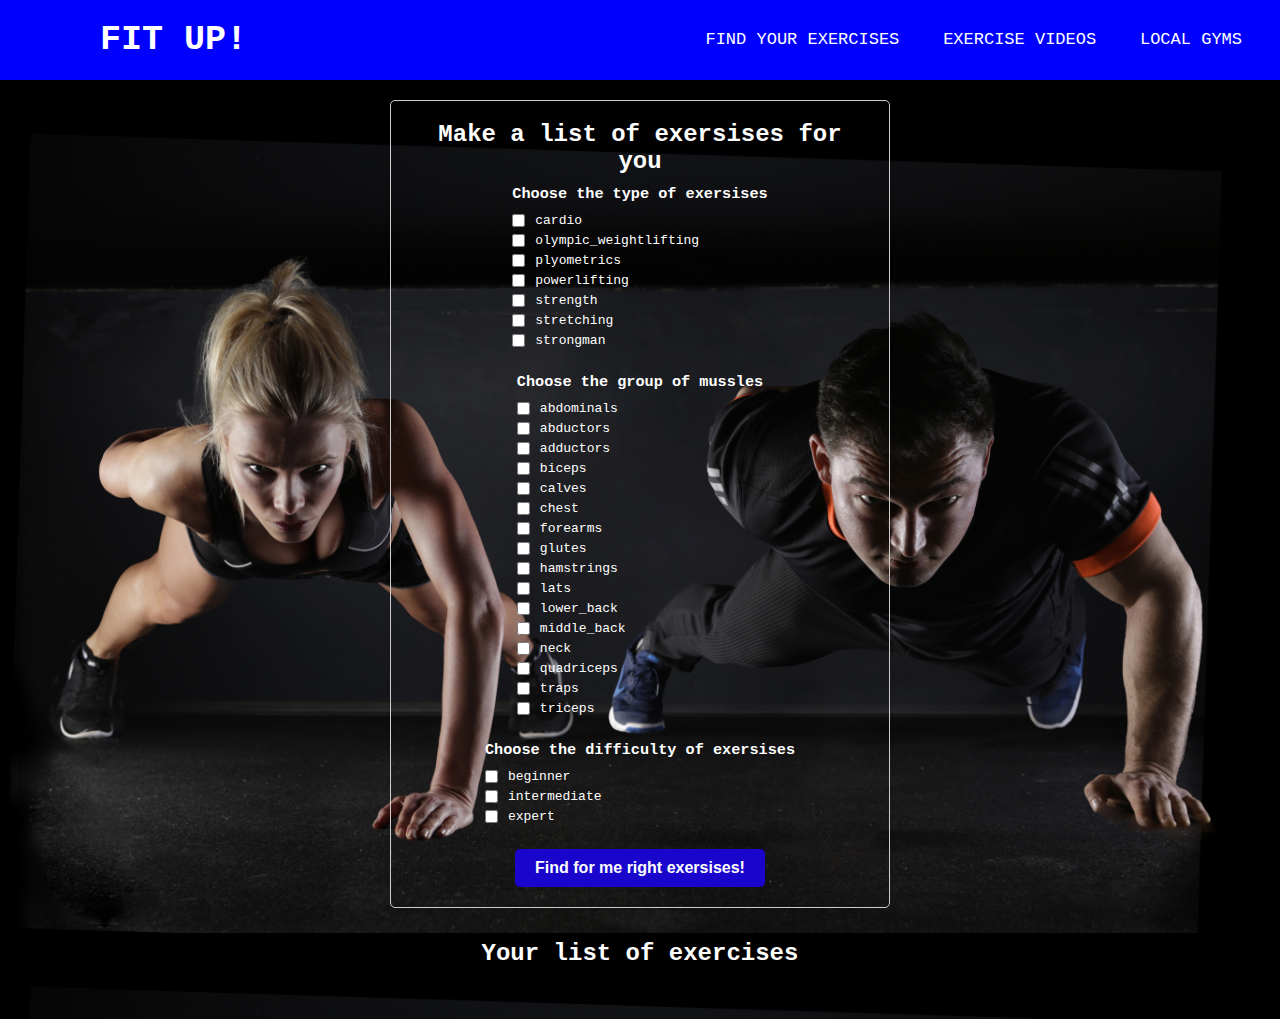
==== exercise-api.html @ be1f91d9 "final project?" ====
<!DOCTYPE html>
<html lang="en">
  <head>
    <meta charset="UTF-8" />
    <meta http-equiv="X-UA-Compatible" content="IE=edge" />
    <meta name="viewport" content="width=device-width, initial-scale=1.0" />
    <link rel="stylesheet" href="style.css" />
    <link rel="stylesheet" href="exercise-api.css" />

    <title>Exercise API</title>
  </head>
  <body>
    <header>
      <nav>
        <label class="logo">FIT UP!</label>
        <ul>
          <li><a href="exercise-api.html">FIND YOUR EXERCISES</a></li>
          <li><a href="#">EXERCISE VIDEOS</a></li>
          <li><a href="#"> LOCAL GYMS</a></li>
        </ul>
      </nav>
    </header>
    <main>
      <section>
        <form>
          <legend>Make a list of exersises for you</legend>
          <div>
            <h3>Choose the type of exersises</h3>
            <label for="cardio"
              ><input
                type="checkbox"
                id="cardio"
                name="typeOfExercises"
                value="cardio"
              />cardio</label
            >
            <label for="olympic_weightlifting"
              ><input
                type="checkbox"
                id="olympic_weightlifting"
                name="typeOfExercises"
                value="olympic_weightlifting"
              />olympic_weightlifting</label
            >
            <label for="plyometrics"
              ><input
                type="checkbox"
                id="plyometrics"
                name="typeOfExercises"
                value="plyometrics"
              />plyometrics</label
            >
            <label for="powerlifting"
              ><input
                type="checkbox"
                id="powerlifting"
                name="typeOfExercises"
                value="powerlifting"
              />powerlifting</label
            >
            <label for="strength"
              ><input
                type="checkbox"
                id="strength"
                name="typeOfExercises"
                value="strength"
              />strength</label
            >
            <label for="stretching"
              ><input
                type="checkbox"
                id="stretching"
                name="typeOfExercises"
                value="stretching"
              />stretching</label
            >
            <label for="strongman"
              ><input
                type="checkbox"
                id="strongman"
                name="typeOfExercises"
                value="strongman"
              />strongman</label
            >
          </div>
          <div>
            <h3>Choose the group of mussles</h3>
            <label for="abdominals"
              ><input
                type="checkbox"
                id="abdominals"
                name="typeOfMussles"
                value="abdominals"
              />abdominals</label
            >
            <label for="abductors"
              ><input
                type="checkbox"
                id="abductors"
                name="typeOfMussles"
                value="abductors"
              />abductors</label
            >
            <label for="adductors"
              ><input
                type="checkbox"
                id="adductors"
                name="typeOfMussles"
                value="adductors"
              />adductors</label
            >
            <label for="biceps"
              ><input
                type="checkbox"
                id="biceps"
                name="typeOfMussles"
                value="biceps"
              />biceps</label
            >
            <label for="calves"
              ><input
                type="checkbox"
                id="calves"
                name="typeOfMussles"
                value="calves"
              />calves</label
            >
            <label for="chest"
              ><input
                type="checkbox"
                id="chest"
                name="typeOfMussles"
                value="chest"
              />chest</label
            >
            <label for="forearms"
              ><input
                type="checkbox"
                id="forearms"
                name="typeOfMussles"
                value="forearms"
              />forearms</label
            >
            <label for="glutes"
              ><input
                type="checkbox"
                id="glutes"
                name="typeOfMussles"
                value="glutes"
              />glutes</label
            >
            <label for="hamstrings"
              ><input
                type="checkbox"
                id="hamstrings"
                name="typeOfMussles"
                value="hamstrings"
              />hamstrings</label
            >
            <label for="lats"
              ><input
                type="checkbox"
                id="lats"
                name="typeOfMussles"
                value="lats"
              />lats</label
            >
            <label for="lower_back"
              ><input
                type="checkbox"
                id="lower_back"
                name="typeOfMussles"
                value="lower_back"
              />lower_back</label
            >
            <label for="middle_back"
              ><input
                type="checkbox"
                id="middle_back"
                name="typeOfMussles"
                value="middle_back"
              />middle_back</label
            >
            <label for="neck"
              ><input
                type="checkbox"
                id="neck"
                name="typeOfMussles"
                value="neck"
              />neck</label
            >
            <label for="quadriceps"
              ><input
                type="checkbox"
                id="quadriceps"
                name="typeOfMussles"
                value="quadriceps"
              />quadriceps</label
            >

            <label for="traps"
              ><input
                type="checkbox"
                id="traps"
                name="typeOfMussles"
                value="traps"
              />traps</label
            >

            <label for="triceps"
              ><input
                type="checkbox"
                id="triceps"
                name="typeOfMussles"
                value="triceps"
              />triceps</label
            >
          </div>
          <div>
            <h3>Choose the difficulty of exersises</h3>
            <label for="beginner"
              ><input
                type="checkbox"
                id="beginner"
                name="typeOfDifficulty"
                value="beginner"
              />beginner</label
            >
            <label for="intermediate"
              ><input
                type="checkbox"
                id="intermediate"
                name="typeOfDifficulty"
                class="checkboxAllParameters"
                value="intermediate"
              />intermediate</label
            >
            <label for="expert"
              ><input
                type="checkbox"
                id="expert"
                name="typeOfDifficulty"
                value="expert"
              />expert</label
            >
          </div>
          <button id="buttonAllParametersCheckerExercises" type="submit">
            Find for me right exersises!
          </button>
        </form>
      </section>
      <h3 id="titleResultNameExercise">Your list of exercises</h3>
      <div id="resultNameExercise"></div>
    </main>
    <script async src="app.js" defer></script>
  </body>
</html>
---- style.css ----
* {
  padding: 0;
  margin: 0;
  text-decoration: none;
  list-style: none;
  box-sizing: border-box;
}

body {
  font-family: monospace;
  background-image: url(banner.jpg);
  background-size: cover;
  color: white;
}
nav {
  background: blue;
  height: 80px;
  width: 100%;
}
label.logo {
  color: white;
  font-size: 35px;
  line-height: 80px;
  padding: 0 100px;
  font-weight: bold;
}
nav ul {
  float: right;
  margin-right: 20px;
}
nav ul li {
  display: inline-block;
  line-height: 80px;
  margin: 0 5px;
}
nav ul li a {
  color: white;
  font-size: 17px;
  text-transform: uppercase;
  padding: 7px 13px;
  border-radius: 3px;
}
a.active,
a:hover {
  background-color: #1b9bff;
  transition: 0.5s;
}

.row {
  text-align: center;
  padding: 2rem;
}

/*
  .column {
    float: left;
    width: 50%%;
    padding 15%
    mar
  }
  
   Clear floats after the columns
  .row::after {
    content: "";
    display: table;
    clear: both;
  } */

/* Responsive layout - makes the three columns stack on top of each other instead of next to each other */
@media screen and (max-width: 600px) {
  .column {
    width: 100%;
  }
}
section {
  margin: auto;
  text-align: center;
  align-items: center;
}
---- exercise-api.css ----
#resultNameExercise {
  display: flex;
  flex-direction: column;
  gap: 5rem;
}

article {
  display: flex;
  flex-direction: row;
  justify-content: center;
  gap: 1rem;
}

.exerciseCard {
  display: flex;
  flex-direction: column;
  gap: 1rem;
  align-items: center;
  background-color: hsl(39, 92%, 48%);
  color: black;
  border-radius: 5%;
  padding: 10%;
  width: 60%;
}

.exerciseCard h4 {
  padding: 1rem;
  border: 2px solid;
  background-color: blue;
  color: white;
}

.instructionsExercise {
  padding-bottom: 1rem;
}

main {
  padding: 20px;
  background-image: url(banner.jpg);
  background-size: contain;
}

form {
  display: flex;
  flex-direction: column;
  align-items: center;
  max-width: 500px;
  margin: 0 auto;
  padding: 20px;
  border: 1px solid #ccc;
  border-radius: 5px;
  box-shadow: 0 2px 5px rgba(0, 0, 0, 0.1);
}

form legend {
  font-size: 24px;
  font-weight: bold;
  margin-bottom: 10px;
}

form div {
  margin-bottom: 20px;
}

form h3 {
  margin-bottom: 10px;
}

form label {
  display: flex;
  align-items: center;
  margin-bottom: 5px;
}

form input[type="checkbox"] {
  margin-right: 10px;
}

form button[type="submit"] {
  padding: 10px 20px;
  font-size: 1rem;
  font-weight: bold;
  background-color: #1905cb;
  color: #fff;
  border: none;
  border-radius: 5px;
  cursor: pointer;
}

#titleResultNameExercise {
  font-size: 24px;
  text-align: center;
  padding: 2rem;
}

.property-exercise {
  font-weight: 900;
}
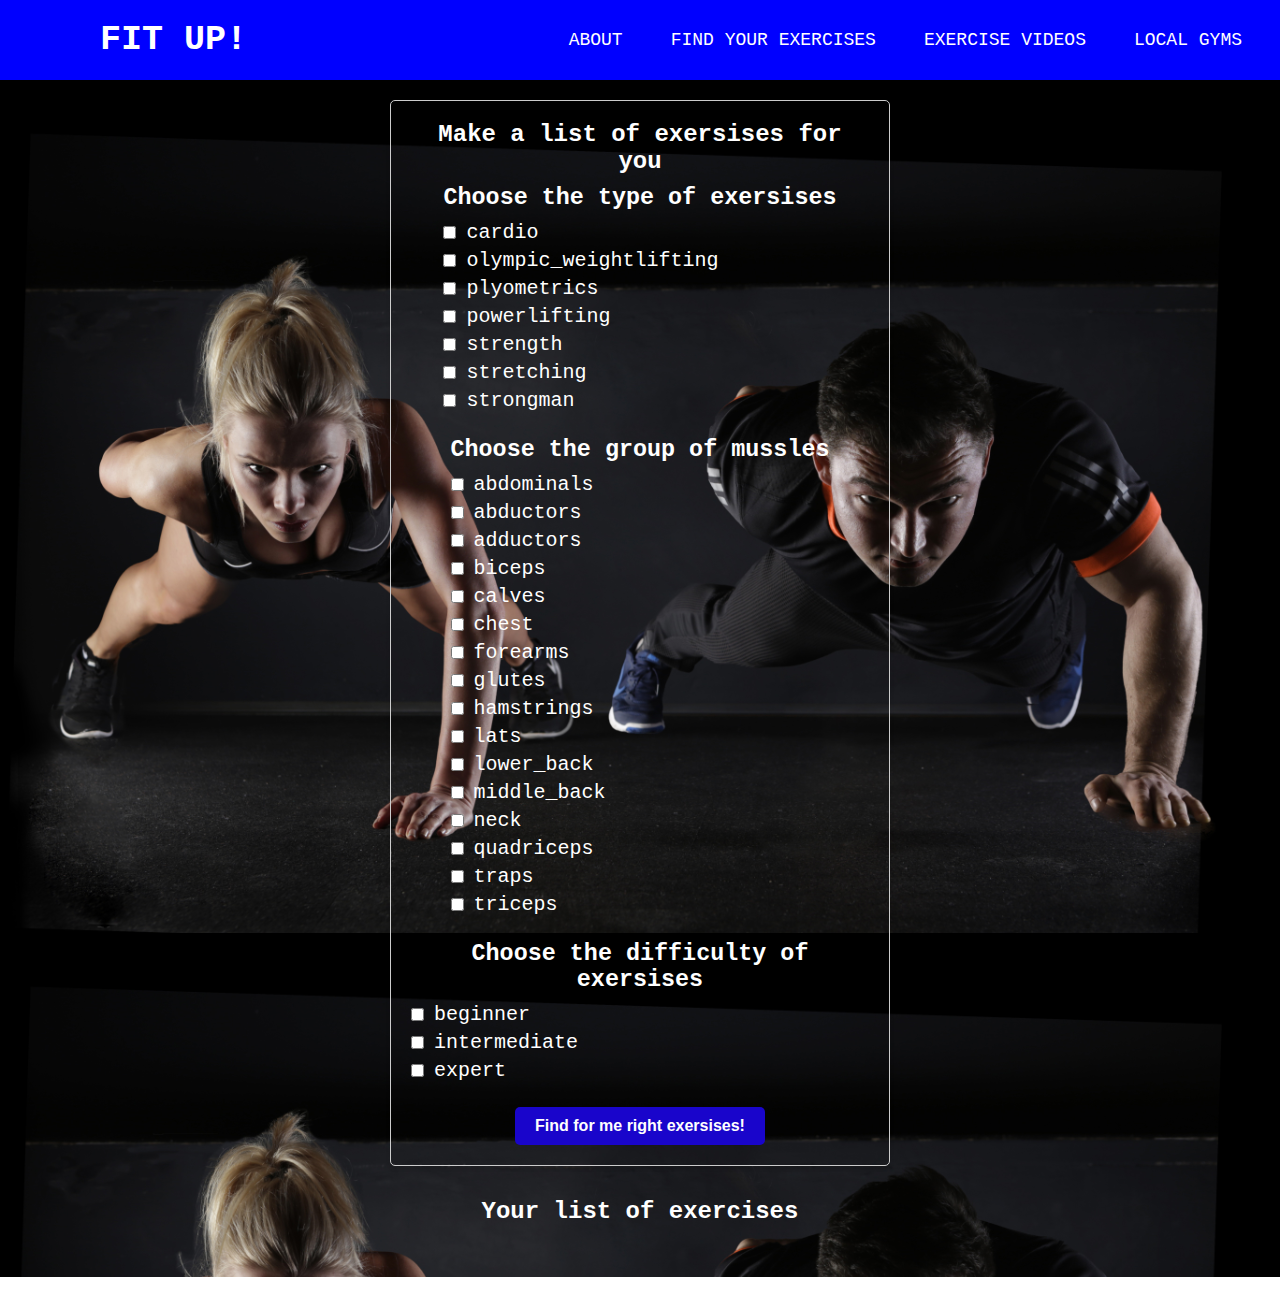
==== commit 7cc0b3ff: "final" ====
--- a/exercise-api.html
+++ b/exercise-api.html
@@ -1,257 +1,95 @@
 <!DOCTYPE html>
 <html lang="en">
-  <head>
-    <meta charset="UTF-8" />
-    <meta http-equiv="X-UA-Compatible" content="IE=edge" />
-    <meta name="viewport" content="width=device-width, initial-scale=1.0" />
-    <link rel="stylesheet" href="style.css" />
-    <link rel="stylesheet" href="exercise-api.css" />
 
-    <title>Exercise API</title>
-  </head>
-  <body>
-    <header>
-      <nav>
-        <label class="logo">FIT UP!</label>
-        <ul>
-          <li><a href="exercise-api.html">FIND YOUR EXERCISES</a></li>
-          <li><a href="#">EXERCISE VIDEOS</a></li>
-          <li><a href="#"> LOCAL GYMS</a></li>
-        </ul>
-      </nav>
-    </header>
-    <main>
-      <section>
-        <form>
-          <legend>Make a list of exersises for you</legend>
-          <div>
-            <h3>Choose the type of exersises</h3>
-            <label for="cardio"
-              ><input
-                type="checkbox"
-                id="cardio"
-                name="typeOfExercises"
-                value="cardio"
-              />cardio</label
-            >
-            <label for="olympic_weightlifting"
-              ><input
-                type="checkbox"
-                id="olympic_weightlifting"
-                name="typeOfExercises"
-                value="olympic_weightlifting"
-              />olympic_weightlifting</label
-            >
-            <label for="plyometrics"
-              ><input
-                type="checkbox"
-                id="plyometrics"
-                name="typeOfExercises"
-                value="plyometrics"
-              />plyometrics</label
-            >
-            <label for="powerlifting"
-              ><input
-                type="checkbox"
-                id="powerlifting"
-                name="typeOfExercises"
-                value="powerlifting"
-              />powerlifting</label
-            >
-            <label for="strength"
-              ><input
-                type="checkbox"
-                id="strength"
-                name="typeOfExercises"
-                value="strength"
-              />strength</label
-            >
-            <label for="stretching"
-              ><input
-                type="checkbox"
-                id="stretching"
-                name="typeOfExercises"
-                value="stretching"
-              />stretching</label
-            >
-            <label for="strongman"
-              ><input
-                type="checkbox"
-                id="strongman"
-                name="typeOfExercises"
-                value="strongman"
-              />strongman</label
-            >
-          </div>
-          <div>
-            <h3>Choose the group of mussles</h3>
-            <label for="abdominals"
-              ><input
-                type="checkbox"
-                id="abdominals"
-                name="typeOfMussles"
-                value="abdominals"
-              />abdominals</label
-            >
-            <label for="abductors"
-              ><input
-                type="checkbox"
-                id="abductors"
-                name="typeOfMussles"
-                value="abductors"
-              />abductors</label
-            >
-            <label for="adductors"
-              ><input
-                type="checkbox"
-                id="adductors"
-                name="typeOfMussles"
-                value="adductors"
-              />adductors</label
-            >
-            <label for="biceps"
-              ><input
-                type="checkbox"
-                id="biceps"
-                name="typeOfMussles"
-                value="biceps"
-              />biceps</label
-            >
-            <label for="calves"
-              ><input
-                type="checkbox"
-                id="calves"
-                name="typeOfMussles"
-                value="calves"
-              />calves</label
-            >
-            <label for="chest"
-              ><input
-                type="checkbox"
-                id="chest"
-                name="typeOfMussles"
-                value="chest"
-              />chest</label
-            >
-            <label for="forearms"
-              ><input
-                type="checkbox"
-                id="forearms"
-                name="typeOfMussles"
-                value="forearms"
-              />forearms</label
-            >
-            <label for="glutes"
-              ><input
-                type="checkbox"
-                id="glutes"
-                name="typeOfMussles"
-                value="glutes"
-              />glutes</label
-            >
-            <label for="hamstrings"
-              ><input
-                type="checkbox"
-                id="hamstrings"
-                name="typeOfMussles"
-                value="hamstrings"
-              />hamstrings</label
-            >
-            <label for="lats"
-              ><input
-                type="checkbox"
-                id="lats"
-                name="typeOfMussles"
-                value="lats"
-              />lats</label
-            >
-            <label for="lower_back"
-              ><input
-                type="checkbox"
-                id="lower_back"
-                name="typeOfMussles"
-                value="lower_back"
-              />lower_back</label
-            >
-            <label for="middle_back"
-              ><input
-                type="checkbox"
-                id="middle_back"
-                name="typeOfMussles"
-                value="middle_back"
-              />middle_back</label
-            >
-            <label for="neck"
-              ><input
-                type="checkbox"
-                id="neck"
-                name="typeOfMussles"
-                value="neck"
-              />neck</label
-            >
-            <label for="quadriceps"
-              ><input
-                type="checkbox"
-                id="quadriceps"
-                name="typeOfMussles"
-                value="quadriceps"
-              />quadriceps</label
-            >
+<head>
+  <meta charset="UTF-8" />
+  <meta http-equiv="X-UA-Compatible" content="IE=edge" />
+  <meta name="viewport" content="width=device-width, initial-scale=1.0" />
+  <link rel="stylesheet" href="style.css" />
+  <link rel="stylesheet" href="exercise-api.css" />
 
-            <label for="traps"
-              ><input
-                type="checkbox"
-                id="traps"
-                name="typeOfMussles"
-                value="traps"
-              />traps</label
-            >
+  <title>Exercise API</title>
+</head>
 
-            <label for="triceps"
-              ><input
-                type="checkbox"
-                id="triceps"
-                name="typeOfMussles"
-                value="triceps"
-              />triceps</label
-            >
-          </div>
-          <div>
-            <h3>Choose the difficulty of exersises</h3>
-            <label for="beginner"
-              ><input
-                type="checkbox"
-                id="beginner"
-                name="typeOfDifficulty"
-                value="beginner"
-              />beginner</label
-            >
-            <label for="intermediate"
-              ><input
-                type="checkbox"
-                id="intermediate"
-                name="typeOfDifficulty"
-                class="checkboxAllParameters"
-                value="intermediate"
-              />intermediate</label
-            >
-            <label for="expert"
-              ><input
-                type="checkbox"
-                id="expert"
-                name="typeOfDifficulty"
-                value="expert"
-              />expert</label
-            >
-          </div>
-          <button id="buttonAllParametersCheckerExercises" type="submit">
-            Find for me right exersises!
-          </button>
-        </form>
-      </section>
-      <h3 id="titleResultNameExercise">Your list of exercises</h3>
-      <div id="resultNameExercise"></div>
-    </main>
-    <script async src="app.js" defer></script>
-  </body>
-</html>
+<body>
+  <header>
+    <nav>
+      <label class="logo">FIT UP!</label>
+      <ul>
+        <li><a href="index.html">About</a></li>
+        <li><a href="exercise-api.html">Find your Exercises</a></li>
+        <li><a href="#">Exercise Videos</a></li>
+        <li><a href="#">Local Gyms</a></li>
+      </ul>
+    </nav>
+  </header>
+  <main>
+    <section>
+      <form>
+        <legend>Make a list of exersises for you</legend>
+        <div>
+          <h3>Choose the type of exersises</h3>
+          <label for="cardio"><input type="checkbox" id="cardio" name="typeOfExercises" value="cardio" />cardio</label>
+          <label for="olympic_weightlifting"><input type="checkbox" id="olympic_weightlifting" name="typeOfExercises"
+              value="olympic_weightlifting" />olympic_weightlifting</label>
+          <label for="plyometrics"><input type="checkbox" id="plyometrics" name="typeOfExercises"
+              value="plyometrics" />plyometrics</label>
+          <label for="powerlifting"><input type="checkbox" id="powerlifting" name="typeOfExercises"
+              value="powerlifting" />powerlifting</label>
+          <label for="strength"><input type="checkbox" id="strength" name="typeOfExercises"
+              value="strength" />strength</label>
+          <label for="stretching"><input type="checkbox" id="stretching" name="typeOfExercises"
+              value="stretching" />stretching</label>
+          <label for="strongman"><input type="checkbox" id="strongman" name="typeOfExercises"
+              value="strongman" />strongman</label>
+        </div>
+        <div>
+          <h3>Choose the group of mussles</h3>
+          <label for="abdominals"><input type="checkbox" id="abdominals" name="typeOfMussles"
+              value="abdominals" />abdominals</label>
+          <label for="abductors"><input type="checkbox" id="abductors" name="typeOfMussles"
+              value="abductors" />abductors</label>
+          <label for="adductors"><input type="checkbox" id="adductors" name="typeOfMussles"
+              value="adductors" />adductors</label>
+          <label for="biceps"><input type="checkbox" id="biceps" name="typeOfMussles" value="biceps" />biceps</label>
+          <label for="calves"><input type="checkbox" id="calves" name="typeOfMussles" value="calves" />calves</label>
+          <label for="chest"><input type="checkbox" id="chest" name="typeOfMussles" value="chest" />chest</label>
+          <label for="forearms"><input type="checkbox" id="forearms" name="typeOfMussles"
+              value="forearms" />forearms</label>
+          <label for="glutes"><input type="checkbox" id="glutes" name="typeOfMussles" value="glutes" />glutes</label>
+          <label for="hamstrings"><input type="checkbox" id="hamstrings" name="typeOfMussles"
+              value="hamstrings" />hamstrings</label>
+          <label for="lats"><input type="checkbox" id="lats" name="typeOfMussles" value="lats" />lats</label>
+          <label for="lower_back"><input type="checkbox" id="lower_back" name="typeOfMussles"
+              value="lower_back" />lower_back</label>
+          <label for="middle_back"><input type="checkbox" id="middle_back" name="typeOfMussles"
+              value="middle_back" />middle_back</label>
+          <label for="neck"><input type="checkbox" id="neck" name="typeOfMussles" value="neck" />neck</label>
+          <label for="quadriceps"><input type="checkbox" id="quadriceps" name="typeOfMussles"
+              value="quadriceps" />quadriceps</label>
+
+          <label for="traps"><input type="checkbox" id="traps" name="typeOfMussles" value="traps" />traps</label>
+
+          <label for="triceps"><input type="checkbox" id="triceps" name="typeOfMussles"
+              value="triceps" />triceps</label>
+        </div>
+        <div>
+          <h3>Choose the difficulty of exersises</h3>
+          <label for="beginner"><input type="checkbox" id="beginner" name="typeOfDifficulty"
+              value="beginner" />beginner</label>
+          <label for="intermediate"><input type="checkbox" id="intermediate" name="typeOfDifficulty"
+              class="checkboxAllParameters" value="intermediate" />intermediate</label>
+          <label for="expert"><input type="checkbox" id="expert" name="typeOfDifficulty" value="expert" />expert</label>
+        </div>
+        <button id="buttonAllParametersCheckerExercises" type="submit">
+          Find for me right exersises!
+        </button>
+      </form>
+    </section>
+    <h3 id="titleResultNameExercise">Your list of exercises</h3>
+    <div id="resultNameExercise"></div>
+  </main>
+  <script async src="app.js" defer></script>
+</body>
+
+</html>--- a/style.css
+++ b/style.css
@@ -11,12 +11,15 @@
   background-image: url(banner.jpg);
   background-size: cover;
   color: white;
+  font-size: 20px;
 }
+
 nav {
   background: blue;
   height: 80px;
   width: 100%;
 }
+
 label.logo {
   color: white;
   font-size: 35px;
@@ -24,22 +27,28 @@
   padding: 0 100px;
   font-weight: bold;
 }
+
+
+
 nav ul {
   float: right;
   margin-right: 20px;
 }
+
 nav ul li {
   display: inline-block;
   line-height: 80px;
   margin: 0 5px;
 }
+
 nav ul li a {
   color: white;
-  font-size: 17px;
+  font-size: 18px;
   text-transform: uppercase;
   padding: 7px 13px;
   border-radius: 3px;
 }
+
 a.active,
 a:hover {
   background-color: #1b9bff;
@@ -49,22 +58,9 @@
 .row {
   text-align: center;
   padding: 2rem;
+  background-color: hsl(39, 92%, 48%, 0.5);
 }
 
-/*
-  .column {
-    float: left;
-    width: 50%%;
-    padding 15%
-    mar
-  }
-  
-   Clear floats after the columns
-  .row::after {
-    content: "";
-    display: table;
-    clear: both;
-  } */
 
 /* Responsive layout - makes the three columns stack on top of each other instead of next to each other */
 @media screen and (max-width: 600px) {
@@ -72,8 +68,9 @@
     width: 100%;
   }
 }
+
 section {
   margin: auto;
   text-align: center;
   align-items: center;
-}
+}--- a/exercise-api.css
+++ b/exercise-api.css
@@ -16,7 +16,7 @@
   flex-direction: column;
   gap: 1rem;
   align-items: center;
-  background-color: hsl(39, 92%, 48%);
+  background-color: hsl(39, 92%, 48%, 0.7);
   color: black;
   border-radius: 5%;
   padding: 10%;
@@ -95,4 +95,4 @@
 
 .property-exercise {
   font-weight: 900;
-}
+}